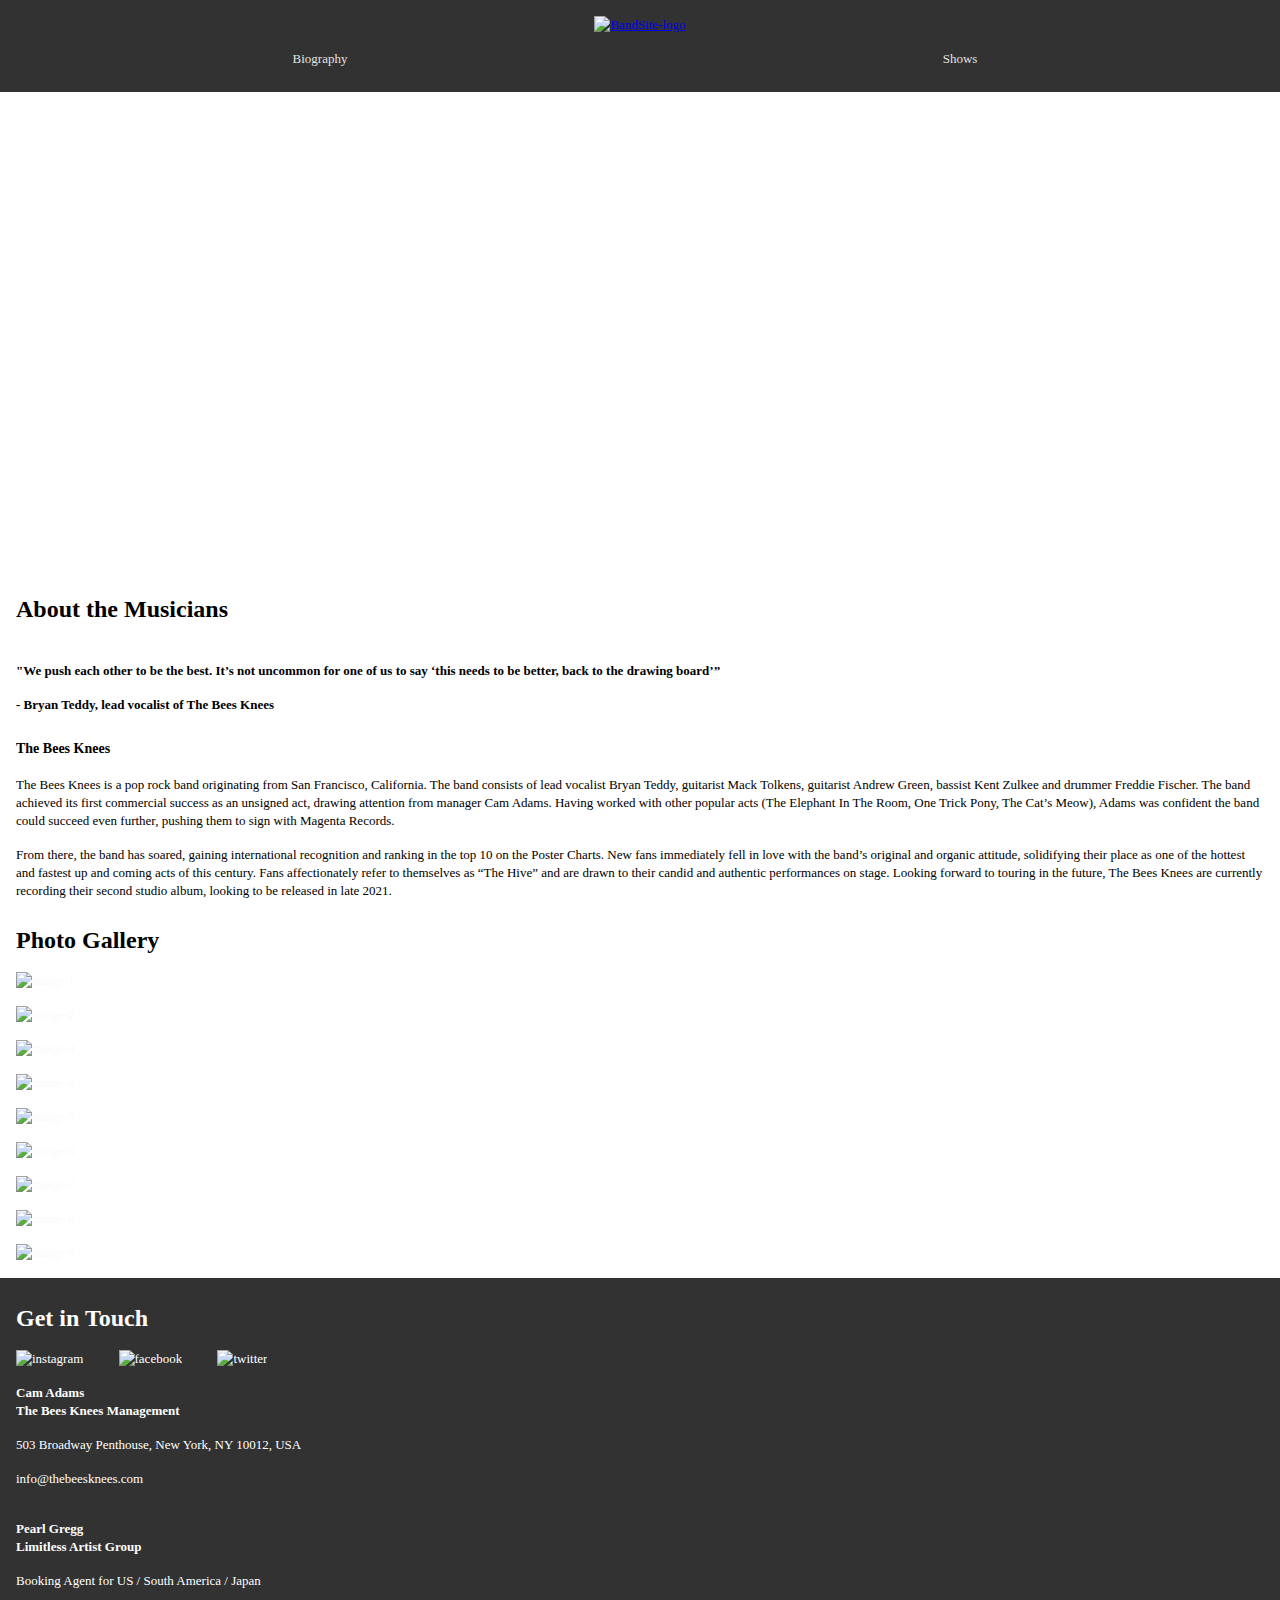
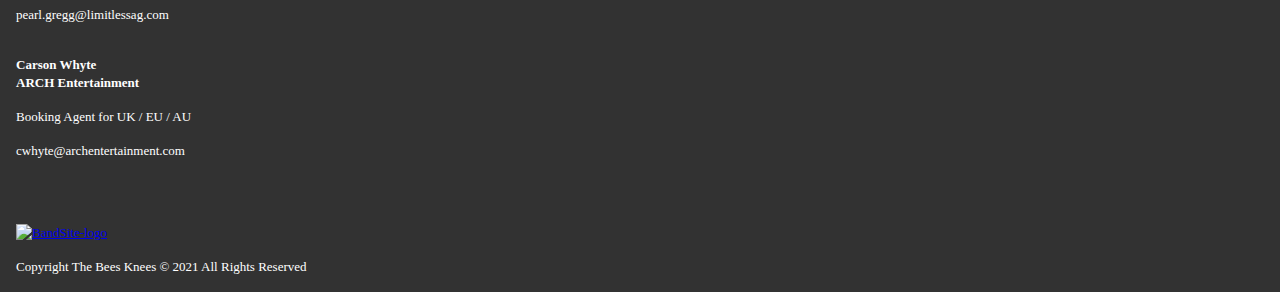
==== index.html @ dd228a22 "complete code lines for mobile breakpoint" ====
<!DOCTYPE html>
<html lang="en">
  <head>
    <meta charset="UTF-8" />
    <meta name="viewport" content="width=device-width, initial-scale=1.0" />
    <link rel="stylesheet" href="./styles/bio.css" />
    <title>BandSite</title>
  </head>
  <body>
    <nav class="site-header">
      <a href="./index.html"
        ><img
          class="site-header__img"
          src="./assets/Logo/Logo-bandsite.svg"
          alt="BandSite-logo"
      /></a>
      <ul class="site-header__list">
        <li class="site-header__item">
          <a class="site-header__link" href="./index.html">Biography</a>
        </li>
        <li class="site-header__item">
          <a class="site-header__link" href="#">Shows</a>
        </li>
      </ul>
    </nav>

    <section class="hero-banner">
      <h1 class="hero-banner__heading">The Bee Knees</h1>
    </section>

    <main class="main-container">
      <h2 class="main-container__heading">About the Musicians</h2>
      <img class="main-container__img" src="./assets/Images/band.jpg" alt="" />
      <p class="main-container__text--bold">
        "We push each other to be the best. It’s not uncommon for one of us to
        say ‘this needs to be better, back to the drawing board’”
      </p>
      <p class="main-container__text--bold">
        - Bryan Teddy, lead vocalist of The Bees Knees
      </p>
      <h3>The Bees Knees</h3>
      <p>
        The Bees Knees is a pop rock band originating from San Francisco,
        California. The band consists of lead vocalist Bryan Teddy, guitarist
        Mack Tolkens, guitarist Andrew Green, bassist Kent Zulkee and drummer
        Freddie Fischer. The band achieved its first commercial success as an
        unsigned act, drawing attention from manager Cam Adams. Having worked
        with other popular acts (The Elephant In The Room, One Trick Pony, The
        Cat’s Meow), Adams was confident the band could succeed even further,
        pushing them to sign with Magenta Records.
      </p>

      <p>
        From there, the band has soared, gaining international recognition and
        ranking in the top 10 on the Poster Charts. New fans immediately fell in
        love with the band’s original and organic attitude, solidifying their
        place as one of the hottest and fastest up and coming acts of this
        century. Fans affectionately refer to themselves as “The Hive” and are
        drawn to their candid and authentic performances on stage. Looking
        forward to touring in the future, The Bees Knees are currently recording
        their second studio album, looking to be released in late 2021.
      </p>
    </main>

    <section class="photo-gallery">
      <h2 class="photo-gallery__heading">Photo Gallery</h2>
      <div class="photo-gallery__img-wrap">
        <img
          class="photo-gallery__img"
          src="./assets/Images/Photo-gallery-1.jpg"
          alt="image-1"
        />
        <img
          class="photo-gallery__img"
          src="./assets/Images/Photo-gallery-2.jpg"
          alt="image-2"
        />
        <img
          class="photo-gallery__img"
          src="./assets/Images/Photo-gallery-3.jpg"
          alt="image-3"
        />
        <img
          class="photo-gallery__img"
          src="./assets/Images/Photo-gallery-4.jpg"
          alt="image-4"
        />
        <img
          class="photo-gallery__img"
          src="./assets/Images/Photo-gallery-5.jpg"
          alt="image-5"
        />
        <img
          class="photo-gallery__img"
          src="./assets/Images/Photo-gallery-6.jpg"
          alt="image-6"
        />
        <img
          class="photo-gallery__img"
          src="./assets/Images/Photo-gallery-7.jpg"
          alt="image-7"
        />
        <img
          class="photo-gallery__img"
          src="./assets/Images/Photo-gallery-8.jpg"
          alt="image-8"
        />
        <img
          class="photo-gallery__img"
          src="./assets/Images/Photo-gallery-9.jpg"
          alt="image-9"
        />
      </div>
    </section>

    <footer class="site-footer">
      <h2 class="site-footer__heading">Get in Touch</h2>
      <div class="site-footer__social-icon">
        <img src="./assets/Icons/SVG/Icon-instagram.svg" alt="instagram" />
        <img src="./assets/Icons/SVG/Icon-facebook.svg" alt="facebook" />
        <img src="./assets/Icons/SVG/Icon-twitter.svg" alt="twitter" />
      </div>

      <div class="site-footer__contact">
        <div>
          <p class="site-footer__name">Cam Adams</p>
          <p class="site-footer__department">The Bees Knees Management</p>

          <p class="site-footer__address">
            503 Broadway Penthouse, New York, NY 10012, USA
          </p>
          <p>info@thebeesknees.com</p>
        </div>

        <div>
          <p class="site-footer__name">Pearl Gregg</p>
          <p class="site-footer__department">Limitless Artist Group</p>

          <p class="site-footer__address">
            Booking Agent for US / South America / Japan
          </p>
          <p>pearl.gregg@limitlessag.com</p>
        </div>

        <div>
          <p class="site-footer__name">Carson Whyte</p>
          <p class="site-footer__department">ARCH Entertainment</p>

          <p class="site-footer__address">Booking Agent for UK / EU / AU</p>
          <p>cwhyte@archentertainment.com</p>
        </div>
      </div>
      <a href="./index.html"
        ><img
          class="site-header__img"
          src="./assets/Logo/Logo-bandsite.svg"
          alt="BandSite-logo"
      /></a>
      <p class="site-footer__copy-right">
        Copyright The Bees Knees © 2021 All Rights Reserved
      </p>
    </footer>
  </body>
</html>
---- styles/bio.css ----
@font-face {
  font-family: "Avenir Next";
  src: url(../../assets/Font/AvenirNextLTPro-Regular.otf);
  font-weight: 400;
}
@font-face {
  font-family: "Avenir Next";
  src: url(../../assets/Font/AvenirNextLTPro-Demi.otf);
  font-weight: 600;
}
@font-face {
  font-family: "Avenir Next";
  src: url(../../assets/Font/AvenirNextLTPro-Bold.otf);
  font-weight: 700;
}
* {
  box-sizing: border-box;
}

body {
  margin: 0;
  font-family: "Avenir Next";
}

body,
footer {
  font-size: 0.8125rem;
  line-height: 1.125rem;
  font-weight: 400;
}

h1,
h2 {
  font-size: 1.5rem;
  line-height: 2rem;
  font-weight: 700;
}

h3 {
  font-size: 0.875rem;
  line-height: 1.375rem;
  font-weight: 600;
}

h2,
h3 {
  margin-top: 1.5rem;
  margin-bottom: 1rem;
}

p {
  margin-bottom: 1rem;
}

.site-header {
  background-color: #323232;
  padding: 1rem;
  display: flex;
  flex-direction: column;
  align-items: center;
  overflow: hidden;
}
.site-header__list {
  list-style: none;
  padding: 0;
  margin: 0;
  display: flex;
}
.site-header__item {
  width: 50vw;
  text-align: center;
}
.site-header__link:link, .site-header__link:visited {
  text-decoration: none;
  color: #ffffff;
  display: inline-block;
  width: 50vw;
  padding-bottom: 0.5rem;
  color: #e1e1e1;
}
.site-header__link:hover {
  border-bottom: 3px solid #ffffff;
  color: #ffffff;
}
.site-header__link:active {
  font-weight: bold;
}
.site-header__img {
  margin-bottom: 1rem;
}

.hero-banner {
  background-image: url("../assets/Images/hero-bio.jpg");
  height: 53vh;
  background-size: cover;
  align-items: center;
  display: flex;
  overflow: hidden;
}

.hero-banner__heading {
  color: #ffffff;
  margin-left: 1rem;
}

.main-container {
  margin: 0 1rem;
}

.main-container__img {
  max-width: 100%;
  height: auto;
  margin-bottom: 1rem;
}

.main-container__text--bold {
  font-weight: bold;
  margin-top: 0;
}

.photo-gallery {
  margin: 0 1rem;
  color: #fafafa;
  padding-bottom: 1rem;
}

.photo-gallery__img-wrap {
  display: flex;
  flex-direction: column;
  gap: 1rem;
}

.photo-gallery__img {
  width: 100%;
  height: auto;
}

.photo-gallery__heading {
  color: #000000;
}

.site-footer {
  background-color: #323232;
  padding: 1.5rem 1rem 0 1rem;
  color: #ffffff;
  overflow: hidden;
}

.site-footer__heading {
  margin-top: 0;
}

.site-footer__social-icon {
  margin-bottom: 1rem;
}

.site-footer__social-icon img {
  margin-right: 2rem;
}

.site-footer__contact {
  display: flex;
  flex-direction: column;
  gap: 1rem;
  margin-bottom: 3rem;
}

.site-footer__name {
  margin-bottom: 0;
  font-weight: 600;
  margin-top: 0;
}

.site-footer__department {
  font-weight: 600;
  margin-top: 0;
}

.site-footer__address {
  width: 55%;
}

.site-footer__copy-right {
  margin-top: 0;
}/*# sourceMappingURL=bio.css.map */
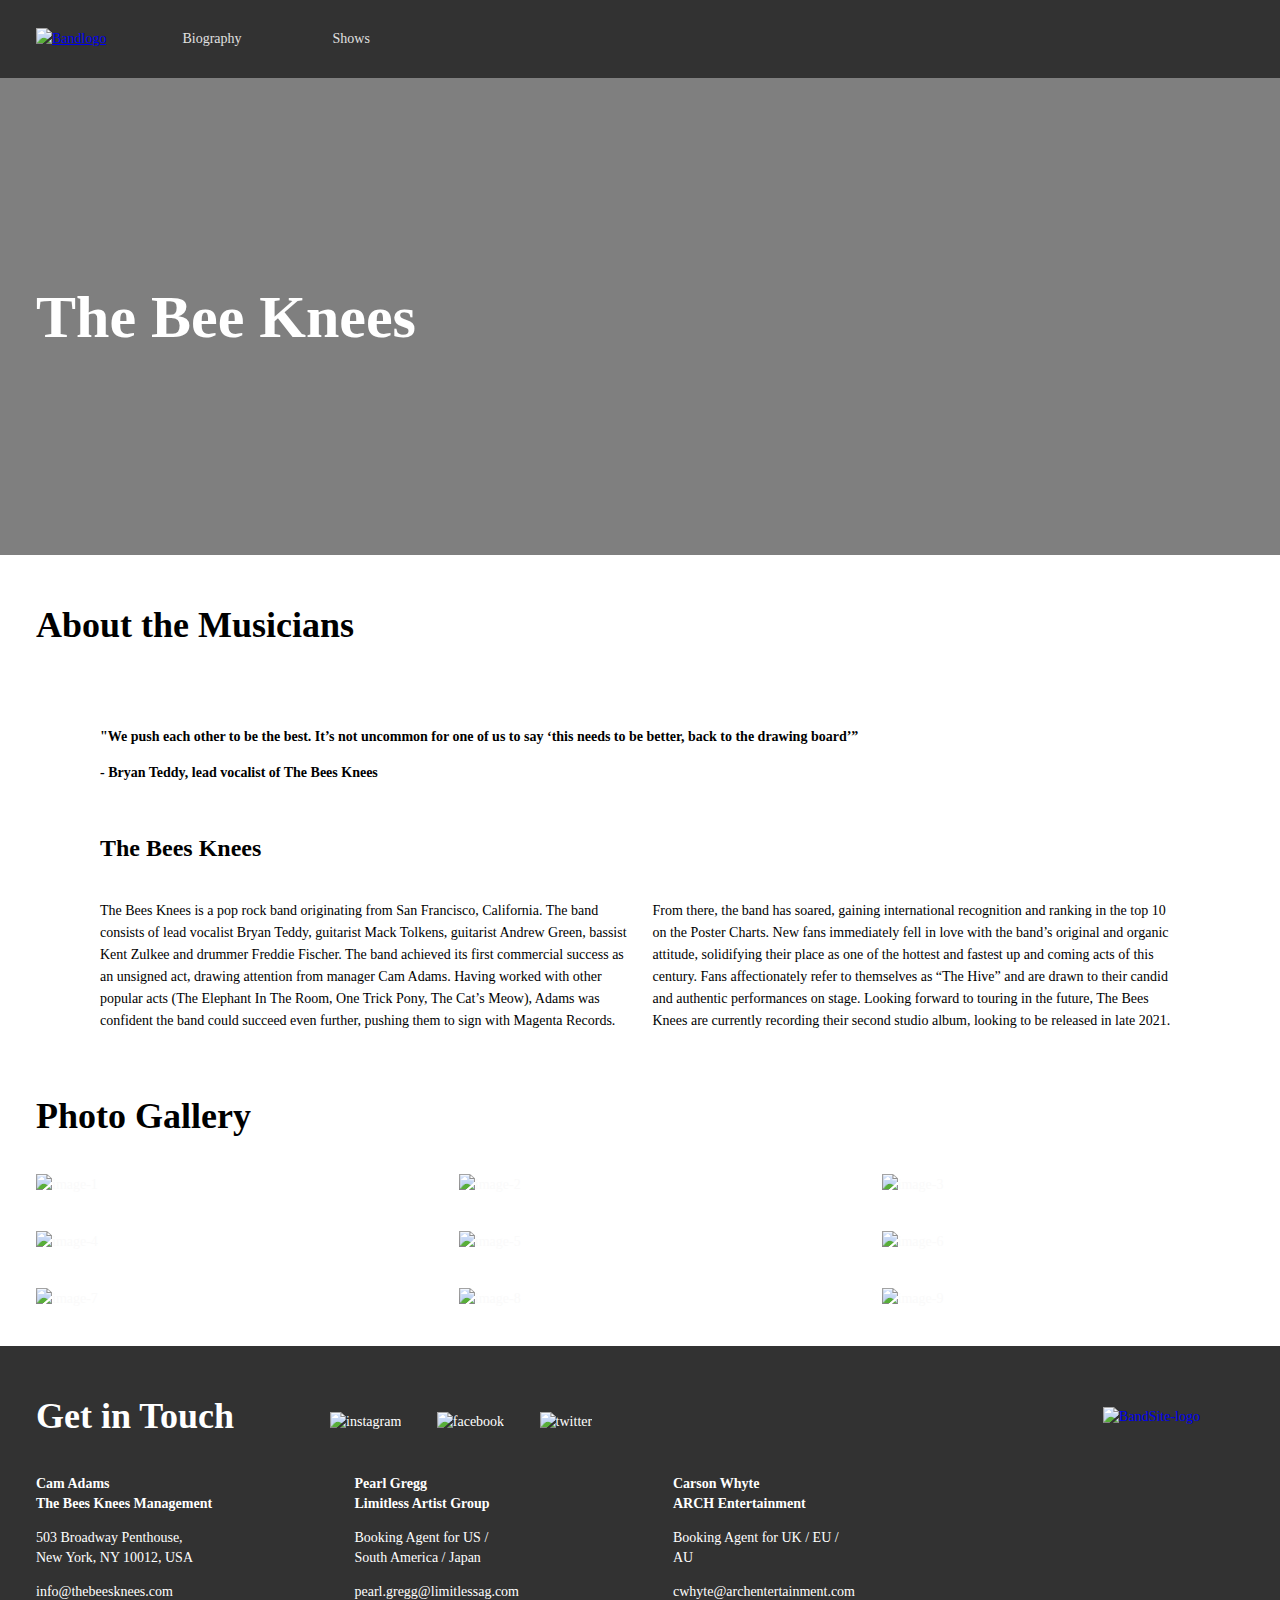
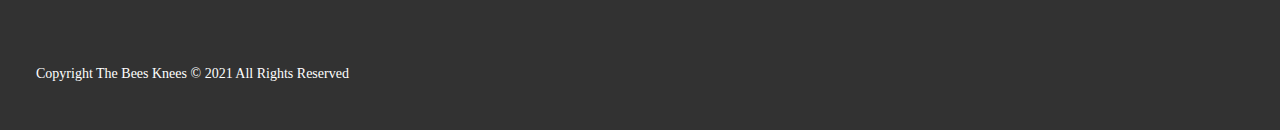
==== commit 5bb3d1a7: "site for tablet breakpoint done" ====
--- a/index.html
+++ b/index.html
@@ -7,61 +7,71 @@
     <title>BandSite</title>
   </head>
   <body>
-    <nav class="site-header">
+    <!-- NAVIGATION BAR -->
+    <header class="header">
       <a href="./index.html"
-        ><img
-          class="site-header__img"
-          src="./assets/Logo/Logo-bandsite.svg"
-          alt="BandSite-logo"
+        ><img class="logo" src="./assets/Logo/Logo-bandsite.svg" alt="Bandlogo"
       /></a>
-      <ul class="site-header__list">
-        <li class="site-header__item">
-          <a class="site-header__link" href="./index.html">Biography</a>
-        </li>
-        <li class="site-header__item">
-          <a class="site-header__link" href="#">Shows</a>
-        </li>
-      </ul>
-    </nav>
+      <nav>
+        <ul class="header__list">
+          <li class="header__item">
+            <a class="header__link" href="./index.html">Biography</a>
+          </li>
+          <li class="header__item">
+            <a class="header__link header__link--underline" href="#">Shows</a>
+          </li>
+        </ul>
+      </nav>
+    </header>
 
+    <!-- HERO BANNER -->
     <section class="hero-banner">
       <h1 class="hero-banner__heading">The Bee Knees</h1>
     </section>
 
-    <main class="main-container">
-      <h2 class="main-container__heading">About the Musicians</h2>
-      <img class="main-container__img" src="./assets/Images/band.jpg" alt="" />
-      <p class="main-container__text--bold">
-        "We push each other to be the best. It’s not uncommon for one of us to
-        say ‘this needs to be better, back to the drawing board’”
-      </p>
-      <p class="main-container__text--bold">
-        - Bryan Teddy, lead vocalist of The Bees Knees
-      </p>
-      <h3>The Bees Knees</h3>
-      <p>
-        The Bees Knees is a pop rock band originating from San Francisco,
-        California. The band consists of lead vocalist Bryan Teddy, guitarist
-        Mack Tolkens, guitarist Andrew Green, bassist Kent Zulkee and drummer
-        Freddie Fischer. The band achieved its first commercial success as an
-        unsigned act, drawing attention from manager Cam Adams. Having worked
-        with other popular acts (The Elephant In The Room, One Trick Pony, The
-        Cat’s Meow), Adams was confident the band could succeed even further,
-        pushing them to sign with Magenta Records.
-      </p>
+    <!-- MAIN CONTAINER-->
+    <main class="main">
+      <h2 class="main__heading">About the Musicians</h2>
 
-      <p>
-        From there, the band has soared, gaining international recognition and
-        ranking in the top 10 on the Poster Charts. New fans immediately fell in
-        love with the band’s original and organic attitude, solidifying their
-        place as one of the hottest and fastest up and coming acts of this
-        century. Fans affectionately refer to themselves as “The Hive” and are
-        drawn to their candid and authentic performances on stage. Looking
-        forward to touring in the future, The Bees Knees are currently recording
-        their second studio album, looking to be released in late 2021.
-      </p>
+      <div class="main__detail">
+        <img class="main__img" src="./assets/Images/band.jpg" alt="" />
+        <p class="main__vocalist">
+          "We push each other to be the best. It’s not uncommon for one of us to
+          say ‘this needs to be better, back to the drawing board’”
+        </p>
+        <p class="main__vocalist">
+          - Bryan Teddy, lead vocalist of The Bees Knees
+        </p>
+        <h3>The Bees Knees</h3>
+        <div class="main__texts">
+          <p class="main__text">
+            The Bees Knees is a pop rock band originating from San Francisco,
+            California. The band consists of lead vocalist Bryan Teddy,
+            guitarist Mack Tolkens, guitarist Andrew Green, bassist Kent Zulkee
+            and drummer Freddie Fischer. The band achieved its first commercial
+            success as an unsigned act, drawing attention from manager Cam
+            Adams. Having worked with other popular acts (The Elephant In The
+            Room, One Trick Pony, The Cat’s Meow), Adams was confident the band
+            could succeed even further, pushing them to sign with Magenta
+            Records.
+          </p>
+
+          <p class="main__text">
+            From there, the band has soared, gaining international recognition
+            and ranking in the top 10 on the Poster Charts. New fans immediately
+            fell in love with the band’s original and organic attitude,
+            solidifying their place as one of the hottest and fastest up and
+            coming acts of this century. Fans affectionately refer to themselves
+            as “The Hive” and are drawn to their candid and authentic
+            performances on stage. Looking forward to touring in the future, The
+            Bees Knees are currently recording their second studio album,
+            looking to be released in late 2021.
+          </p>
+        </div>
+      </div>
     </main>
 
+    <!-- PHOTO GALLERY -->
     <section class="photo-gallery">
       <h2 class="photo-gallery__heading">Photo Gallery</h2>
       <div class="photo-gallery__img-wrap">
@@ -113,50 +123,66 @@
       </div>
     </section>
 
-    <footer class="site-footer">
-      <h2 class="site-footer__heading">Get in Touch</h2>
-      <div class="site-footer__social-icon">
-        <img src="./assets/Icons/SVG/Icon-instagram.svg" alt="instagram" />
-        <img src="./assets/Icons/SVG/Icon-facebook.svg" alt="facebook" />
-        <img src="./assets/Icons/SVG/Icon-twitter.svg" alt="twitter" />
+    <!-- SITE FOOTER -->
+    <footer class="footer">
+      <div class="footer__wrap">
+        <h2 class="footer__heading">Get in Touch</h2>
+        <div class="icons">
+          <img
+            class="icon"
+            src="./assets/Icons/SVG/Icon-instagram.svg"
+            alt="instagram"
+          />
+          <img
+            class="icon"
+            src="./assets/Icons/SVG/Icon-facebook.svg"
+            alt="facebook"
+          />
+          <img
+            class="icon"
+            src="./assets/Icons/SVG/Icon-twitter.svg"
+            alt="twitter"
+          />
+        </div>
       </div>
 
-      <div class="site-footer__contact">
-        <div>
-          <p class="site-footer__name">Cam Adams</p>
-          <p class="site-footer__department">The Bees Knees Management</p>
+      <div class="footer__contacts">
+        <div class="footer__contact">
+          <p class="footer__name">Cam Adams</p>
+          <p class="footer__department">The Bees Knees Management</p>
 
-          <p class="site-footer__address">
+          <p class="footer__address">
             503 Broadway Penthouse, New York, NY 10012, USA
           </p>
           <p>info@thebeesknees.com</p>
         </div>
 
-        <div>
-          <p class="site-footer__name">Pearl Gregg</p>
-          <p class="site-footer__department">Limitless Artist Group</p>
+        <div class="footer__contact">
+          <p class="footer__name">Pearl Gregg</p>
+          <p class="footer__department">Limitless Artist Group</p>
 
-          <p class="site-footer__address">
+          <p class="footer__address">
             Booking Agent for US / South America / Japan
           </p>
           <p>pearl.gregg@limitlessag.com</p>
         </div>
 
-        <div>
-          <p class="site-footer__name">Carson Whyte</p>
-          <p class="site-footer__department">ARCH Entertainment</p>
+        <div class="footer__contact">
+          <p class="footer__name">Carson Whyte</p>
+          <p class="footer__department">ARCH Entertainment</p>
 
-          <p class="site-footer__address">Booking Agent for UK / EU / AU</p>
+          <p class="footer__address">Booking Agent for UK / EU / AU</p>
           <p>cwhyte@archentertainment.com</p>
         </div>
       </div>
+
       <a href="./index.html"
         ><img
-          class="site-header__img"
+          class="logo footer__logo"
           src="./assets/Logo/Logo-bandsite.svg"
           alt="BandSite-logo"
       /></a>
-      <p class="site-footer__copy-right">
+      <p class="footer__copy-right">
         Copyright The Bees Knees © 2021 All Rights Reserved
       </p>
     </footer>
--- a/styles/bio.css
+++ b/styles/bio.css
@@ -20,166 +20,328 @@
 body {
   margin: 0;
   font-family: "Avenir Next";
-}
-
-body,
+  font-size: 0.8125rem;
+  line-height: 1.125rem;
+  font-weight: 400;
+}
+@media (min-width: 768px) {
+  body {
+    font-size: 0.875rem;
+    line-height: 1.375rem;
+    font-weight: 400;
+  }
+}
+
+h1 {
+  font-size: 1.5rem;
+  line-height: 2rem;
+  font-weight: 700;
+}
+@media (min-width: 768px) {
+  h1 {
+    font-size: 3.75rem;
+    line-height: 4.25rem;
+    font-weight: 700;
+  }
+}
+
+h2 {
+  font-size: 1.5rem;
+  line-height: 2rem;
+  font-weight: 700;
+  margin-top: 1.5rem;
+  margin-bottom: 1rem;
+}
+@media (min-width: 768px) {
+  h2 {
+    font-size: 2.25rem;
+    line-height: 2.75rem;
+    font-weight: 700;
+    margin-top: 3rem;
+    margin-bottom: 2.25rem;
+  }
+}
+
+h3 {
+  font-size: 0.875rem;
+  line-height: 1.375rem;
+  font-weight: 600;
+  margin-top: 1.5rem;
+  margin-bottom: 1rem;
+}
+@media (min-width: 768px) {
+  h3 {
+    font-size: 1.5rem;
+    line-height: 2rem;
+    font-weight: 600;
+    margin-top: 3rem;
+    margin-bottom: 2.25rem;
+  }
+}
+
+p {
+  margin-top: 0;
+}
+
 footer {
   font-size: 0.8125rem;
   line-height: 1.125rem;
   font-weight: 400;
 }
-
-h1,
-h2 {
-  font-size: 1.5rem;
-  line-height: 2rem;
-  font-weight: 700;
-}
-
-h3 {
-  font-size: 0.875rem;
-  line-height: 1.375rem;
-  font-weight: 600;
-}
-
-h2,
-h3 {
-  margin-top: 1.5rem;
-  margin-bottom: 1rem;
-}
-
-p {
-  margin-bottom: 1rem;
-}
-
-.site-header {
+@media (min-width: 768px) {
+  footer {
+    font-size: 0.875rem;
+    line-height: 1.25rem;
+    font-weight: 400;
+  }
+}
+
+.header {
+  display: flex;
+  flex-direction: column;
   background-color: #323232;
-  padding: 1rem;
-  display: flex;
-  flex-direction: column;
-  align-items: center;
+  padding: 1rem 1rem 0 1rem;
   overflow: hidden;
-}
-.site-header__list {
+  text-align: center;
+}
+.header__list {
   list-style: none;
   padding: 0;
   margin: 0;
   display: flex;
-}
-.site-header__item {
+  text-align: start;
+  justify-content: center;
+  gap: 1rem;
+}
+@media (min-width: 768px) {
+  .header__list {
+    gap: 1.5rem;
+  }
+}
+.header__item {
   width: 50vw;
   text-align: center;
 }
-.site-header__link:link, .site-header__link:visited {
+@media (min-width: 768px) {
+  .header__item {
+    width: 9vw;
+  }
+}
+.header__link:link, .header__link:visited {
   text-decoration: none;
   color: #ffffff;
   display: inline-block;
   width: 50vw;
-  padding-bottom: 0.5rem;
+  padding-bottom: 16px;
   color: #e1e1e1;
 }
-.site-header__link:hover {
+@media (min-width: 768px) {
+  .header__link:link, .header__link:visited {
+    width: 9vw;
+    padding-bottom: 28px;
+  }
+}
+.header__link:hover {
   border-bottom: 3px solid #ffffff;
   color: #ffffff;
-}
-.site-header__link:active {
+  padding-bottom: 13px;
+}
+@media (min-width: 768px) {
+  .header__link:hover {
+    padding-bottom: 25px;
+  }
+}
+.header__link:active {
   font-weight: bold;
-}
-.site-header__img {
-  margin-bottom: 1rem;
+  padding-bottom: 5px;
+}
+@media (min-width: 768px) {
+  .header {
+    flex-direction: row;
+    align-items: flex-start;
+    gap: 3rem;
+    padding: 1.75rem 2.25rem 0rem 2.25rem;
+  }
+}
+
+.logo {
+  margin-bottom: 1rem;
+}
+@media (min-width: 768px) {
+  .logo {
+    margin-bottom: 0;
+  }
 }
 
 .hero-banner {
-  background-image: url("../assets/Images/hero-bio.jpg");
+  background-image: linear-gradient(rgba(0, 0, 0, 0.5), rgba(0, 0, 0, 0.5)), url("../assets/Images/hero-bio.jpg");
   height: 53vh;
   background-size: cover;
   align-items: center;
   display: flex;
   overflow: hidden;
 }
-
 .hero-banner__heading {
   color: #ffffff;
   margin-left: 1rem;
 }
-
-.main-container {
+@media (min-width: 768px) {
+  .hero-banner__heading {
+    margin-left: 2.25rem;
+  }
+}
+
+.main {
   margin: 0 1rem;
 }
-
-.main-container__img {
+.main__img {
   max-width: 100%;
   height: auto;
   margin-bottom: 1rem;
 }
-
-.main-container__text--bold {
+@media (min-width: 768px) {
+  .main__img {
+    margin-bottom: 2.25rem;
+  }
+}
+.main__vocalist {
   font-weight: bold;
-  margin-top: 0;
+}
+@media (min-width: 768px) {
+  .main__detail {
+    margin: 0 4rem;
+  }
+}
+@media (min-width: 768px) {
+  .main__texts {
+    display: flex;
+    gap: 1.5rem;
+  }
+}
+@media (min-width: 768px) {
+  .main {
+    margin: 0 2.25rem;
+  }
 }
 
 .photo-gallery {
   margin: 0 1rem;
   color: #fafafa;
-  padding-bottom: 1rem;
-}
-
+  margin-bottom: 1rem;
+}
 .photo-gallery__img-wrap {
   display: flex;
   flex-direction: column;
   gap: 1rem;
 }
-
+@media (min-width: 768px) {
+  .photo-gallery__img-wrap {
+    flex-direction: row;
+    flex-wrap: wrap;
+    justify-content: space-between;
+    margin-bottom: 1.05rem;
+  }
+}
 .photo-gallery__img {
   width: 100%;
   height: auto;
 }
-
+@media (min-width: 768px) {
+  .photo-gallery__img {
+    width: 30%;
+    margin-bottom: 1.2rem;
+  }
+}
 .photo-gallery__heading {
   color: #000000;
 }
-
-.site-footer {
+@media (min-width: 768px) {
+  .photo-gallery {
+    margin: 0 2.25rem;
+  }
+}
+
+.footer {
   background-color: #323232;
   padding: 1.5rem 1rem 0 1rem;
   color: #ffffff;
   overflow: hidden;
 }
-
-.site-footer__heading {
+.footer__heading, .footer__copy-right {
   margin-top: 0;
 }
-
-.site-footer__social-icon {
-  margin-bottom: 1rem;
-}
-
-.site-footer__social-icon img {
-  margin-right: 2rem;
-}
-
-.site-footer__contact {
+@media (min-width: 768px) {
+  .footer__heading {
+    margin-bottom: 0;
+  }
+}
+.footer__contacts {
   display: flex;
   flex-direction: column;
   gap: 1rem;
   margin-bottom: 3rem;
 }
-
-.site-footer__name {
+@media (min-width: 768px) {
+  .footer__contacts {
+    flex-direction: row;
+    gap: 1rem;
+  }
+}
+@media (min-width: 768px) {
+  .footer__contact {
+    width: 25%;
+  }
+}
+.footer__name {
   margin-bottom: 0;
+}
+.footer__department, .footer__name {
   font-weight: 600;
   margin-top: 0;
 }
-
-.site-footer__department {
-  font-weight: 600;
-  margin-top: 0;
-}
-
-.site-footer__address {
+.footer__address {
   width: 55%;
 }
-
-.site-footer__copy-right {
-  margin-top: 0;
+@media (min-width: 768px) {
+  .footer__wrap {
+    display: flex;
+    gap: 3rem;
+    margin-bottom: 2.25rem;
+    align-items: center;
+  }
+}
+@media (min-width: 1280px) {
+  .footer__wrap {
+    display: flex;
+    gap: 6rem;
+    margin-bottom: 2.25rem;
+    align-items: center;
+  }
+}
+@media (min-width: 768px) {
+  .footer__logo {
+    position: absolute;
+    top: 3.8rem;
+    right: 5rem;
+  }
+}
+@media (min-width: 768px) {
+  .footer {
+    padding: 3rem 2.125rem 2rem 2.25rem;
+    position: relative;
+  }
+}
+
+.icons {
+  margin-bottom: 1.5rem;
+}
+@media (min-width: 768px) {
+  .icons {
+    margin-bottom: 0;
+    margin-top: 0.7rem;
+  }
+}
+
+.icon {
+  margin-right: 2rem;
 }/*# sourceMappingURL=bio.css.map */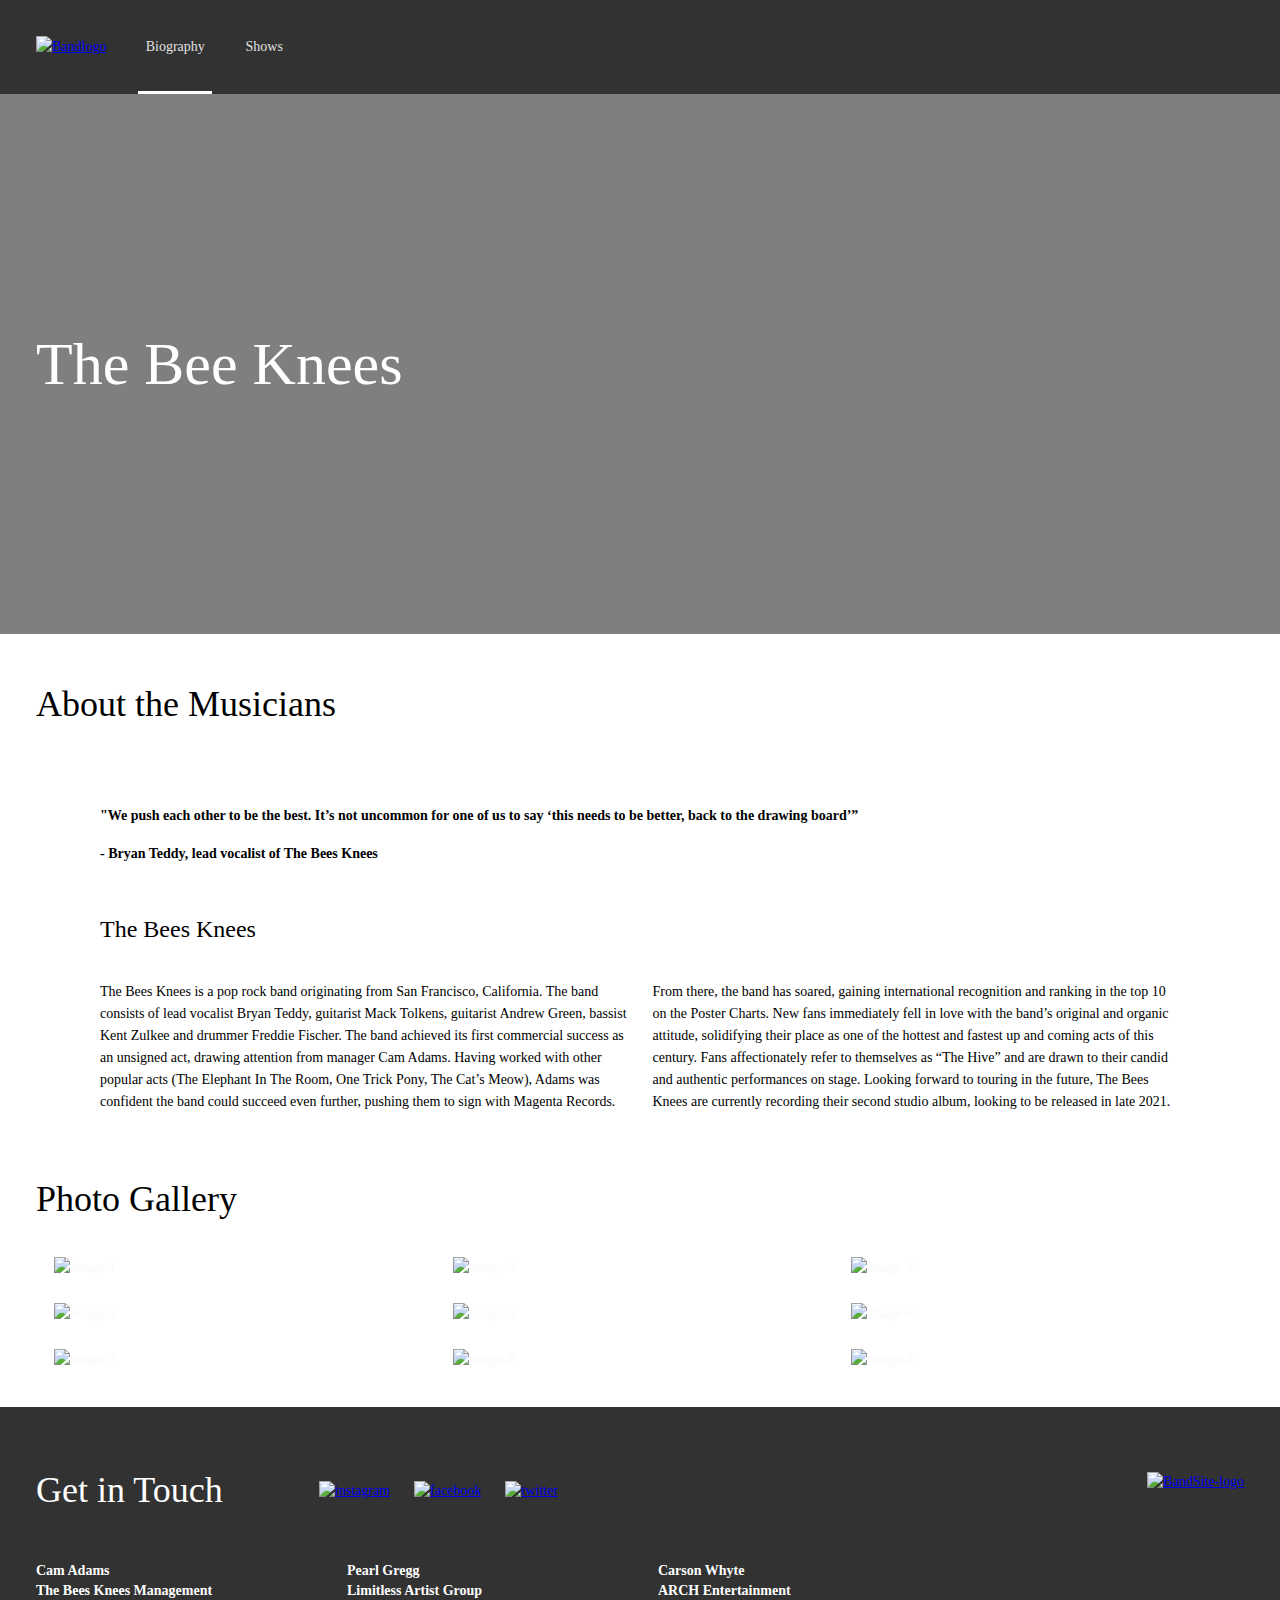
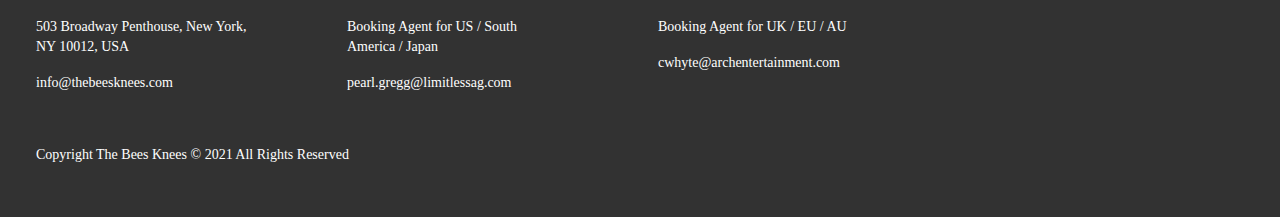
==== commit fbda7834: "fix bugs" ====
--- a/index.html
+++ b/index.html
@@ -9,19 +9,26 @@
   <body>
     <!-- NAVIGATION BAR -->
     <header class="header">
-      <a href="./index.html"
-        ><img class="logo" src="./assets/Logo/Logo-bandsite.svg" alt="Bandlogo"
-      /></a>
-      <nav>
-        <ul class="header__list">
-          <li class="header__item">
-            <a class="header__link" href="./index.html">Biography</a>
-          </li>
-          <li class="header__item">
-            <a class="header__link header__link--underline" href="#">Shows</a>
-          </li>
-        </ul>
-      </nav>
+      <div class="header__container">
+        <a href="./index.html"
+          ><img
+            class="logo"
+            src="./assets/Logo/Logo-bandsite.svg"
+            alt="Bandlogo"
+        /></a>
+        <nav>
+          <ul class="header__list">
+            <li class="header__item">
+              <a class="header__link header__link--active" href="./index.html"
+                >Biography</a
+              >
+            </li>
+            <li class="header__item">
+              <a class="header__link" href="#">Shows</a>
+            </li>
+          </ul>
+        </nav>
+      </div>
     </header>
 
     <!-- HERO BANNER -->
@@ -31,160 +38,175 @@
 
     <!-- MAIN CONTAINER-->
     <main class="main">
-      <h2 class="main__heading">About the Musicians</h2>
-
-      <div class="main__detail">
-        <img class="main__img" src="./assets/Images/band.jpg" alt="" />
-        <p class="main__vocalist">
-          "We push each other to be the best. It’s not uncommon for one of us to
-          say ‘this needs to be better, back to the drawing board’”
-        </p>
-        <p class="main__vocalist">
-          - Bryan Teddy, lead vocalist of The Bees Knees
-        </p>
-        <h3>The Bees Knees</h3>
-        <div class="main__texts">
-          <p class="main__text">
-            The Bees Knees is a pop rock band originating from San Francisco,
-            California. The band consists of lead vocalist Bryan Teddy,
-            guitarist Mack Tolkens, guitarist Andrew Green, bassist Kent Zulkee
-            and drummer Freddie Fischer. The band achieved its first commercial
-            success as an unsigned act, drawing attention from manager Cam
-            Adams. Having worked with other popular acts (The Elephant In The
-            Room, One Trick Pony, The Cat’s Meow), Adams was confident the band
-            could succeed even further, pushing them to sign with Magenta
-            Records.
+      <div class="main__container">
+        <h2 class="main__heading">About the Musicians</h2>
+
+        <div class="main__detail">
+          <img class="main__img" src="./assets/Images/band.jpg" alt="" />
+          <p class="main__vocalist">
+            "We push each other to be the best. It’s not uncommon for one of us
+            to say ‘this needs to be better, back to the drawing board’”
           </p>
-
-          <p class="main__text">
-            From there, the band has soared, gaining international recognition
-            and ranking in the top 10 on the Poster Charts. New fans immediately
-            fell in love with the band’s original and organic attitude,
-            solidifying their place as one of the hottest and fastest up and
-            coming acts of this century. Fans affectionately refer to themselves
-            as “The Hive” and are drawn to their candid and authentic
-            performances on stage. Looking forward to touring in the future, The
-            Bees Knees are currently recording their second studio album,
-            looking to be released in late 2021.
+          <p class="main__vocalist">
+            - Bryan Teddy, lead vocalist of The Bees Knees
           </p>
+          <h3>The Bees Knees</h3>
+          <div class="main__texts">
+            <p class="main__text">
+              The Bees Knees is a pop rock band originating from San Francisco,
+              California. The band consists of lead vocalist Bryan Teddy,
+              guitarist Mack Tolkens, guitarist Andrew Green, bassist Kent
+              Zulkee and drummer Freddie Fischer. The band achieved its first
+              commercial success as an unsigned act, drawing attention from
+              manager Cam Adams. Having worked with other popular acts (The
+              Elephant In The Room, One Trick Pony, The Cat’s Meow), Adams was
+              confident the band could succeed even further, pushing them to
+              sign with Magenta Records.
+            </p>
+
+            <p class="main__text">
+              From there, the band has soared, gaining international recognition
+              and ranking in the top 10 on the Poster Charts. New fans
+              immediately fell in love with the band’s original and organic
+              attitude, solidifying their place as one of the hottest and
+              fastest up and coming acts of this century. Fans affectionately
+              refer to themselves as “The Hive” and are drawn to their candid
+              and authentic performances on stage. Looking forward to touring in
+              the future, The Bees Knees are currently recording their second
+              studio album, looking to be released in late 2021.
+            </p>
+          </div>
         </div>
       </div>
     </main>
 
     <!-- PHOTO GALLERY -->
     <section class="photo-gallery">
-      <h2 class="photo-gallery__heading">Photo Gallery</h2>
-      <div class="photo-gallery__img-wrap">
-        <img
-          class="photo-gallery__img"
-          src="./assets/Images/Photo-gallery-1.jpg"
-          alt="image-1"
-        />
-        <img
-          class="photo-gallery__img"
-          src="./assets/Images/Photo-gallery-2.jpg"
-          alt="image-2"
-        />
-        <img
-          class="photo-gallery__img"
-          src="./assets/Images/Photo-gallery-3.jpg"
-          alt="image-3"
-        />
-        <img
-          class="photo-gallery__img"
-          src="./assets/Images/Photo-gallery-4.jpg"
-          alt="image-4"
-        />
-        <img
-          class="photo-gallery__img"
-          src="./assets/Images/Photo-gallery-5.jpg"
-          alt="image-5"
-        />
-        <img
-          class="photo-gallery__img"
-          src="./assets/Images/Photo-gallery-6.jpg"
-          alt="image-6"
-        />
-        <img
-          class="photo-gallery__img"
-          src="./assets/Images/Photo-gallery-7.jpg"
-          alt="image-7"
-        />
-        <img
-          class="photo-gallery__img"
-          src="./assets/Images/Photo-gallery-8.jpg"
-          alt="image-8"
-        />
-        <img
-          class="photo-gallery__img"
-          src="./assets/Images/Photo-gallery-9.jpg"
-          alt="image-9"
-        />
+      <div class="photo-gallery__container">
+        <h2 class="photo-gallery__heading">Photo Gallery</h2>
+        <div class="photo-gallery__img-wrap">
+          <img
+            class="photo-gallery__img"
+            src="./assets/Images/Photo-gallery-1.jpg"
+            alt="image-1"
+          />
+          <img
+            class="photo-gallery__img"
+            src="./assets/Images/Photo-gallery-2.jpg"
+            alt="image-2"
+          />
+          <img
+            class="photo-gallery__img"
+            src="./assets/Images/Photo-gallery-3.jpg"
+            alt="image-3"
+          />
+          <img
+            class="photo-gallery__img"
+            src="./assets/Images/Photo-gallery-4.jpg"
+            alt="image-4"
+          />
+          <img
+            class="photo-gallery__img"
+            src="./assets/Images/Photo-gallery-5.jpg"
+            alt="image-5"
+          />
+          <img
+            class="photo-gallery__img"
+            src="./assets/Images/Photo-gallery-6.jpg"
+            alt="image-6"
+          />
+          <img
+            class="photo-gallery__img"
+            src="./assets/Images/Photo-gallery-7.jpg"
+            alt="image-7"
+          />
+          <img
+            class="photo-gallery__img"
+            src="./assets/Images/Photo-gallery-8.jpg"
+            alt="image-8"
+          />
+          <img
+            class="photo-gallery__img"
+            src="./assets/Images/Photo-gallery-9.jpg"
+            alt="image-9"
+          />
+        </div>
       </div>
     </section>
 
     <!-- SITE FOOTER -->
     <footer class="footer">
-      <div class="footer__wrap">
-        <h2 class="footer__heading">Get in Touch</h2>
-        <div class="icons">
-          <img
-            class="icon"
-            src="./assets/Icons/SVG/Icon-instagram.svg"
-            alt="instagram"
-          />
-          <img
-            class="icon"
-            src="./assets/Icons/SVG/Icon-facebook.svg"
-            alt="facebook"
-          />
-          <img
-            class="icon"
-            src="./assets/Icons/SVG/Icon-twitter.svg"
-            alt="twitter"
-          />
-        </div>
-      </div>
-
-      <div class="footer__contacts">
-        <div class="footer__contact">
-          <p class="footer__name">Cam Adams</p>
-          <p class="footer__department">The Bees Knees Management</p>
-
-          <p class="footer__address">
-            503 Broadway Penthouse, New York, NY 10012, USA
-          </p>
-          <p>info@thebeesknees.com</p>
-        </div>
-
-        <div class="footer__contact">
-          <p class="footer__name">Pearl Gregg</p>
-          <p class="footer__department">Limitless Artist Group</p>
-
-          <p class="footer__address">
-            Booking Agent for US / South America / Japan
-          </p>
-          <p>pearl.gregg@limitlessag.com</p>
-        </div>
-
-        <div class="footer__contact">
-          <p class="footer__name">Carson Whyte</p>
-          <p class="footer__department">ARCH Entertainment</p>
-
-          <p class="footer__address">Booking Agent for UK / EU / AU</p>
-          <p>cwhyte@archentertainment.com</p>
-        </div>
-      </div>
-
-      <a href="./index.html"
-        ><img
-          class="logo footer__logo"
-          src="./assets/Logo/Logo-bandsite.svg"
-          alt="BandSite-logo"
-      /></a>
-      <p class="footer__copy-right">
-        Copyright The Bees Knees © 2021 All Rights Reserved
-      </p>
+      <div class="footer__container">
+        <div class="footer__wrap">
+          <h2 class="footer__heading">Get in Touch</h2>
+          <div class="icons">
+            <a href="#"
+              ><img
+                class="icon"
+                src="./assets/Icons/SVG/Icon-instagram.svg"
+                alt="instagram"
+            /></a>
+
+            <a href="#"
+              ><img
+                class="icon"
+                src="./assets/Icons/SVG/Icon-facebook.svg"
+                alt="facebook"
+            /></a>
+
+            <a href="#">
+              <img
+                class="icon"
+                src="./assets/Icons/SVG/Icon-twitter.svg"
+                alt="twitter"
+            /></a>
+          </div>
+
+          <a href="./index.html"
+            ><img
+              class="logo logo__tablet-footer"
+              src="./assets/Logo/Logo-bandsite.svg"
+              alt="BandSite-logo"
+          /></a>
+        </div>
+
+        <div class="footer__contacts">
+          <div class="footer__contact">
+            <p class="footer__name">Cam Adams</p>
+            <p class="footer__department">The Bees Knees Management</p>
+            <p class="footer__address">
+              503 Broadway Penthouse, New York, NY 10012, USA
+            </p>
+            <p>info@thebeesknees.com</p>
+          </div>
+
+          <div class="footer__contact">
+            <p class="footer__name">Pearl Gregg</p>
+            <p class="footer__department">Limitless Artist Group</p>
+            <p class="footer__address">
+              Booking Agent for US / South America / Japan
+            </p>
+            <p>pearl.gregg@limitlessag.com</p>
+          </div>
+
+          <div class="footer__contact">
+            <p class="footer__name">Carson Whyte</p>
+            <p class="footer__department">ARCH Entertainment</p>
+            <p class="footer__address">Booking Agent for UK / EU / AU</p>
+            <p>cwhyte@archentertainment.com</p>
+          </div>
+        </div>
+
+        <a href="./index.html"
+          ><img
+            class="logo logo__mobile-footer"
+            src="./assets/Logo/Logo-bandsite.svg"
+            alt="BandSite-logo"
+        /></a>
+        <p class="footer__copy-right">
+          Copyright The Bees Knees © 2021 All Rights Reserved
+        </p>
+      </div>
     </footer>
   </body>
 </html>
--- a/styles/bio.css
+++ b/styles/bio.css
@@ -1,16 +1,16 @@
 @font-face {
   font-family: "Avenir Next";
-  src: url(../../assets/Font/AvenirNextLTPro-Regular.otf);
+  src: url(../../assets/Font/AvenirNextLTPro-Regular.otf), url("../../assets/Font/Alternative-files/AvenirNextLTPro.ttf") format("truetype");
   font-weight: 400;
 }
 @font-face {
   font-family: "Avenir Next";
-  src: url(../../assets/Font/AvenirNextLTPro-Demi.otf);
-  font-weight: 600;
+  src: url(../../assets/Font/AvenirNextLTPro-Demi.otf), url("../../assets/Font/Alternative-files/AvenirNextLTProDemi.ttf") format("truetype");
+  font-weight: 500;
 }
 @font-face {
   font-family: "Avenir Next";
-  src: url(../../assets/Font/AvenirNextLTPro-Bold.otf);
+  src: url(../../assets/Font/AvenirNextLTPro-Bold.otf), url("../../assets/Font/Alternative-files/AvenirNextLTProBold.ttf") format("truetype");
   font-weight: 700;
 }
 * {
@@ -28,27 +28,25 @@
   body {
     font-size: 0.875rem;
     line-height: 1.375rem;
-    font-weight: 400;
   }
 }
 
 h1 {
   font-size: 1.5rem;
   line-height: 2rem;
-  font-weight: 700;
+  font-weight: 500;
 }
 @media (min-width: 768px) {
   h1 {
     font-size: 3.75rem;
     line-height: 4.25rem;
-    font-weight: 700;
   }
 }
 
 h2 {
   font-size: 1.5rem;
   line-height: 2rem;
-  font-weight: 700;
+  font-weight: 500;
   margin-top: 1.5rem;
   margin-bottom: 1rem;
 }
@@ -56,7 +54,6 @@
   h2 {
     font-size: 2.25rem;
     line-height: 2.75rem;
-    font-weight: 700;
     margin-top: 3rem;
     margin-bottom: 2.25rem;
   }
@@ -65,7 +62,7 @@
 h3 {
   font-size: 0.875rem;
   line-height: 1.375rem;
-  font-weight: 600;
+  font-weight: 500;
   margin-top: 1.5rem;
   margin-bottom: 1rem;
 }
@@ -73,7 +70,6 @@
   h3 {
     font-size: 1.5rem;
     line-height: 2rem;
-    font-weight: 600;
     margin-top: 3rem;
     margin-bottom: 2.25rem;
   }
@@ -81,6 +77,7 @@
 
 p {
   margin-top: 0;
+  margin-bottom: 1rem;
 }
 
 footer {
@@ -92,17 +89,31 @@
   footer {
     font-size: 0.875rem;
     line-height: 1.25rem;
-    font-weight: 400;
   }
 }
 
 .header {
-  display: flex;
-  flex-direction: column;
   background-color: #323232;
   padding: 1rem 1rem 0 1rem;
   overflow: hidden;
+}
+.header__container {
+  display: flex;
+  flex-direction: column;
   text-align: center;
+}
+@media (min-width: 768px) {
+  .header__container {
+    flex-direction: row;
+    align-items: flex-start;
+    gap: 2rem;
+  }
+}
+@media (min-width: 1280px) {
+  .header__container {
+    max-width: 1280px;
+    margin: 0 auto;
+  }
 }
 .header__list {
   list-style: none;
@@ -111,11 +122,10 @@
   display: flex;
   text-align: start;
   justify-content: center;
-  gap: 1rem;
 }
 @media (min-width: 768px) {
   .header__list {
-    gap: 1.5rem;
+    gap: 1rem;
   }
 }
 .header__item {
@@ -124,75 +134,82 @@
 }
 @media (min-width: 768px) {
   .header__item {
-    width: 9vw;
-  }
-}
-.header__link:link, .header__link:visited {
+    width: 73px;
+  }
+}
+.header__link {
   text-decoration: none;
-  color: #ffffff;
   display: inline-block;
   width: 50vw;
+  color: #e1e1e1;
   padding-bottom: 16px;
-  color: #e1e1e1;
-}
-@media (min-width: 768px) {
-  .header__link:link, .header__link:visited {
-    width: 9vw;
-    padding-bottom: 28px;
+}
+@media (min-width: 768px) {
+  .header__link {
+    width: 4.6rem;
+    padding-bottom: 33px;
   }
 }
 .header__link:hover {
   border-bottom: 3px solid #ffffff;
   color: #ffffff;
-  padding-bottom: 13px;
-}
-@media (min-width: 768px) {
-  .header__link:hover {
-    padding-bottom: 25px;
-  }
 }
 .header__link:active {
   font-weight: bold;
-  padding-bottom: 5px;
 }
 @media (min-width: 768px) {
   .header {
-    flex-direction: row;
-    align-items: flex-start;
-    gap: 3rem;
-    padding: 1.75rem 2.25rem 0rem 2.25rem;
-  }
-}
-
-.logo {
-  margin-bottom: 1rem;
-}
-@media (min-width: 768px) {
-  .logo {
-    margin-bottom: 0;
-  }
+    padding: 2.25rem 2.25rem 0rem 2.25rem;
+  }
+}
+
+.header__link--active {
+  border-bottom: 3px solid #ffffff;
 }
 
 .hero-banner {
+  display: flex;
+  align-items: center;
   background-image: linear-gradient(rgba(0, 0, 0, 0.5), rgba(0, 0, 0, 0.5)), url("../assets/Images/hero-bio.jpg");
-  height: 53vh;
   background-size: cover;
-  align-items: center;
-  display: flex;
+  background-position: center;
   overflow: hidden;
+  padding-left: 1rem;
+  padding-right: 1rem;
+  height: 45vh;
 }
 .hero-banner__heading {
+  margin-top: 0;
+  margin-bottom: 0;
   color: #ffffff;
-  margin-left: 1rem;
-}
-@media (min-width: 768px) {
+}
+@media (min-width: 1280px) {
   .hero-banner__heading {
-    margin-left: 2.25rem;
+    margin: 0 auto;
+    width: 1280px;
+  }
+}
+@media (min-width: 768px) {
+  .hero-banner {
+    padding-left: 2.25rem;
+    padding-right: 2.25rem;
+    height: 50vh;
+  }
+}
+@media (min-width: 1280px) {
+  .hero-banner {
+    height: 60vh;
   }
 }
 
 .main {
   margin: 0 1rem;
+}
+@media (min-width: 1280px) {
+  .main__container {
+    margin: 0 auto;
+    max-width: 1280px;
+  }
 }
 .main__img {
   max-width: 100%;
@@ -225,9 +242,8 @@
 }
 
 .photo-gallery {
-  margin: 0 1rem;
+  padding: 1.5rem 1rem 1rem 1rem;
   color: #fafafa;
-  margin-bottom: 1rem;
 }
 .photo-gallery__img-wrap {
   display: flex;
@@ -238,8 +254,8 @@
   .photo-gallery__img-wrap {
     flex-direction: row;
     flex-wrap: wrap;
-    justify-content: space-between;
-    margin-bottom: 1.05rem;
+    justify-content: center;
+    gap: 1.5rem;
   }
 }
 .photo-gallery__img {
@@ -248,16 +264,23 @@
 }
 @media (min-width: 768px) {
   .photo-gallery__img {
-    width: 30%;
-    margin-bottom: 1.2rem;
+    width: 31%;
   }
 }
 .photo-gallery__heading {
   color: #000000;
+  margin-top: 0;
 }
 @media (min-width: 768px) {
   .photo-gallery {
-    margin: 0 2.25rem;
+    padding: 3rem 2.25rem 2.25rem 2.25rem;
+    margin-top: 0rem;
+  }
+}
+@media (min-width: 1280px) {
+  .photo-gallery .photo-gallery__container {
+    margin: 0 auto;
+    max-width: 1280px;
   }
 }
 
@@ -267,6 +290,12 @@
   color: #ffffff;
   overflow: hidden;
 }
+@media (min-width: 1280px) {
+  .footer__container {
+    max-width: 1280px;
+    margin: 0 auto;
+  }
+}
 .footer__heading, .footer__copy-right {
   margin-top: 0;
 }
@@ -279,17 +308,26 @@
   display: flex;
   flex-direction: column;
   gap: 1rem;
-  margin-bottom: 3rem;
+  margin-bottom: 2.25rem;
 }
 @media (min-width: 768px) {
   .footer__contacts {
     flex-direction: row;
-    gap: 1rem;
-  }
+    align-items: flex-start;
+    gap: 2.25rem;
+  }
+}
+@media (min-width: 1280px) {
+  .footer__contacts {
+    gap: 6rem;
+  }
+}
+.footer__contact {
+  width: 65%;
 }
 @media (min-width: 768px) {
   .footer__contact {
-    width: 25%;
+    width: 215px;
   }
 }
 .footer__name {
@@ -299,49 +337,58 @@
   font-weight: 600;
   margin-top: 0;
 }
-.footer__address {
-  width: 55%;
-}
 @media (min-width: 768px) {
   .footer__wrap {
     display: flex;
-    gap: 3rem;
+    align-items: center;
+    gap: 2.5rem;
     margin-bottom: 2.25rem;
-    align-items: center;
   }
 }
 @media (min-width: 1280px) {
   .footer__wrap {
-    display: flex;
     gap: 6rem;
-    margin-bottom: 2.25rem;
-    align-items: center;
-  }
-}
-@media (min-width: 768px) {
-  .footer__logo {
-    position: absolute;
-    top: 3.8rem;
-    right: 5rem;
   }
 }
 @media (min-width: 768px) {
   .footer {
-    padding: 3rem 2.125rem 2rem 2.25rem;
-    position: relative;
+    padding: 3rem 2.25rem 2.25rem 2.25rem;
+  }
+}
+
+.logo {
+  max-width: 120px;
+  margin-bottom: 1rem;
+}
+.logo__tablet-footer {
+  display: none;
+}
+@media (min-width: 768px) {
+  .logo__tablet-footer {
+    display: block;
+  }
+}
+@media (min-width: 768px) {
+  .logo__mobile-footer {
+    display: none;
   }
 }
 
 .icons {
   margin-bottom: 1.5rem;
+  display: flex;
+  gap: 1rem;
 }
 @media (min-width: 768px) {
   .icons {
-    margin-bottom: 0;
-    margin-top: 0.7rem;
-  }
-}
-
-.icon {
-  margin-right: 2rem;
+    gap: 1.5rem;
+    margin-top: 1.6rem;
+    margin-right: auto;
+  }
+}
+@media (min-width: 768px) and (min-width: 768px) {
+  .icons .icon {
+    height: 5vh;
+    max-height: 28px;
+  }
 }/*# sourceMappingURL=bio.css.map */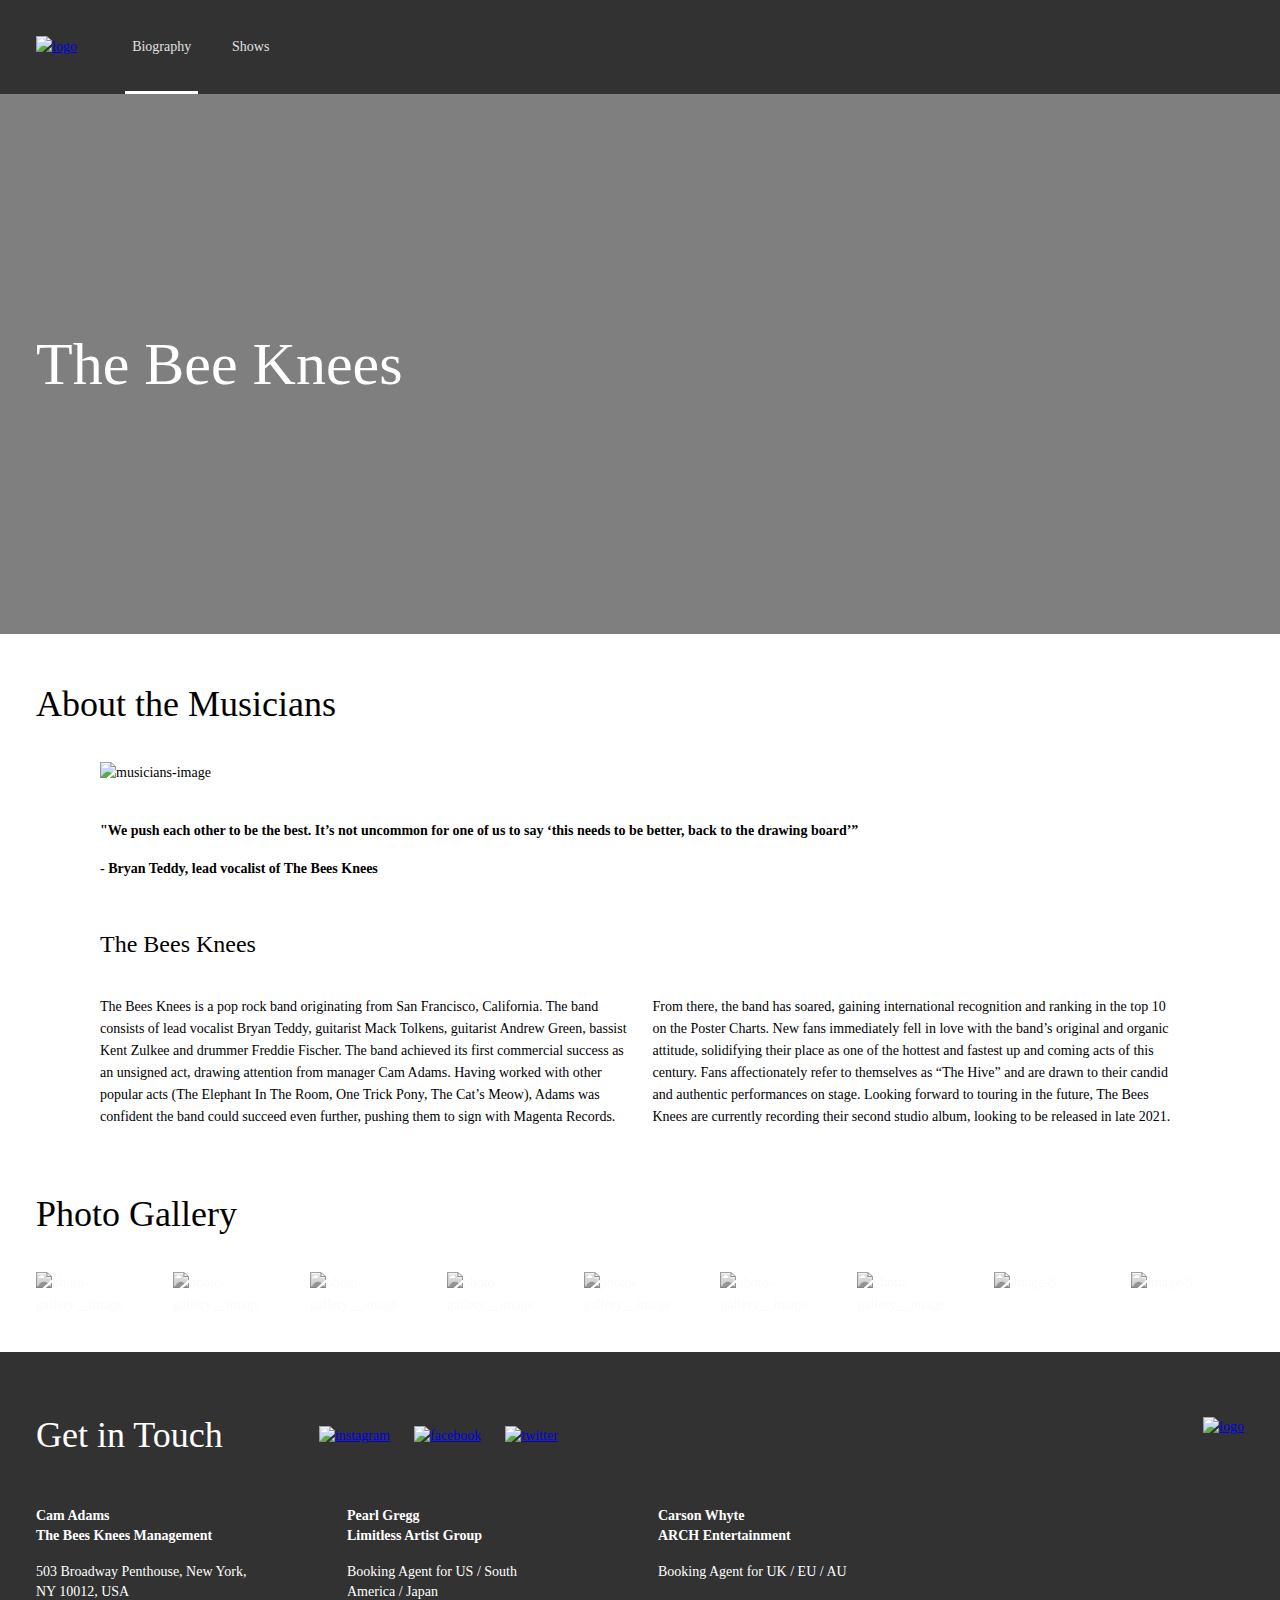
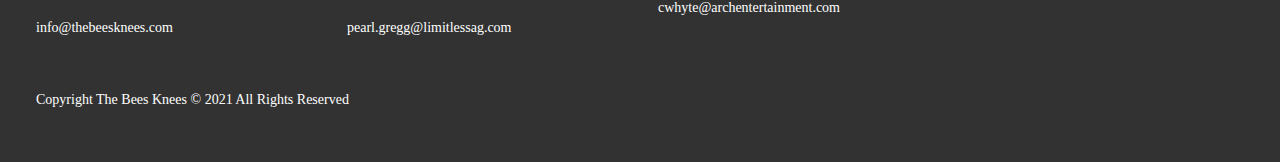
==== commit 9887159c: "final check before merging and submit" ====
--- a/index.html
+++ b/index.html
@@ -4,17 +4,14 @@
     <meta charset="UTF-8" />
     <meta name="viewport" content="width=device-width, initial-scale=1.0" />
     <link rel="stylesheet" href="./styles/bio.css" />
-    <title>BandSite</title>
+    <title>Biography Site</title>
   </head>
   <body>
-    <!-- NAVIGATION BAR -->
+    <!-- HEADER -->
     <header class="header">
       <div class="header__container">
         <a href="./index.html"
-          ><img
-            class="logo"
-            src="./assets/Logo/Logo-bandsite.svg"
-            alt="Bandlogo"
+          ><img class="logo" src="./assets/Logo/Logo-bandsite.svg" alt="logo"
         /></a>
         <nav>
           <ul class="header__list">
@@ -24,25 +21,29 @@
               >
             </li>
             <li class="header__item">
-              <a class="header__link" href="#">Shows</a>
+              <a class="header__link" href="index.html">Shows</a>
             </li>
           </ul>
         </nav>
       </div>
     </header>
 
-    <!-- HERO BANNER -->
+    <!-- HERO -->
     <section class="hero-banner">
       <h1 class="hero-banner__heading">The Bee Knees</h1>
     </section>
 
-    <!-- MAIN CONTAINER-->
+    <!-- MAIN-->
     <main class="main">
       <div class="main__container">
         <h2 class="main__heading">About the Musicians</h2>
 
         <div class="main__detail">
-          <img class="main__img" src="./assets/Images/band.jpg" alt="" />
+          <img
+            class="main__img"
+            src="./assets/Images/band.jpg"
+            alt="musicians-image"
+          />
           <p class="main__vocalist">
             "We push each other to be the best. It’s not uncommon for one of us
             to say ‘this needs to be better, back to the drawing board’”
@@ -88,37 +89,37 @@
           <img
             class="photo-gallery__img"
             src="./assets/Images/Photo-gallery-1.jpg"
-            alt="image-1"
+            alt="photo-gallery__image"
           />
           <img
             class="photo-gallery__img"
             src="./assets/Images/Photo-gallery-2.jpg"
-            alt="image-2"
+            alt="photo-gallery__image"
           />
           <img
             class="photo-gallery__img"
             src="./assets/Images/Photo-gallery-3.jpg"
-            alt="image-3"
+            alt="photo-gallery__image"
           />
           <img
             class="photo-gallery__img"
             src="./assets/Images/Photo-gallery-4.jpg"
-            alt="image-4"
+            alt="photo-gallery__image"
           />
           <img
             class="photo-gallery__img"
             src="./assets/Images/Photo-gallery-5.jpg"
-            alt="image-5"
+            alt="photo-gallery__image"
           />
           <img
             class="photo-gallery__img"
             src="./assets/Images/Photo-gallery-6.jpg"
-            alt="image-6"
+            alt="photo-gallery__image"
           />
           <img
             class="photo-gallery__img"
             src="./assets/Images/Photo-gallery-7.jpg"
-            alt="image-7"
+            alt="photo-gallery__image"
           />
           <img
             class="photo-gallery__img"
@@ -134,27 +135,27 @@
       </div>
     </section>
 
-    <!-- SITE FOOTER -->
+    <!-- FOOTER -->
     <footer class="footer">
       <div class="footer__container">
         <div class="footer__wrap">
           <h2 class="footer__heading">Get in Touch</h2>
           <div class="icons">
-            <a href="#"
+            <a href="https://instagram.com"
               ><img
                 class="icon"
                 src="./assets/Icons/SVG/Icon-instagram.svg"
                 alt="instagram"
             /></a>
 
-            <a href="#"
+            <a href="https://facebook.com"
               ><img
                 class="icon"
                 src="./assets/Icons/SVG/Icon-facebook.svg"
                 alt="facebook"
             /></a>
 
-            <a href="#">
+            <a href="https://twitter.com">
               <img
                 class="icon"
                 src="./assets/Icons/SVG/Icon-twitter.svg"
@@ -166,14 +167,14 @@
             ><img
               class="logo logo__tablet-footer"
               src="./assets/Logo/Logo-bandsite.svg"
-              alt="BandSite-logo"
+              alt="logo"
           /></a>
         </div>
 
         <div class="footer__contacts">
           <div class="footer__contact">
             <p class="footer__name">Cam Adams</p>
-            <p class="footer__department">The Bees Knees Management</p>
+            <p class="footer__company">The Bees Knees Management</p>
             <p class="footer__address">
               503 Broadway Penthouse, New York, NY 10012, USA
             </p>
@@ -182,7 +183,7 @@
 
           <div class="footer__contact">
             <p class="footer__name">Pearl Gregg</p>
-            <p class="footer__department">Limitless Artist Group</p>
+            <p class="footer__company">Limitless Artist Group</p>
             <p class="footer__address">
               Booking Agent for US / South America / Japan
             </p>
@@ -191,7 +192,7 @@
 
           <div class="footer__contact">
             <p class="footer__name">Carson Whyte</p>
-            <p class="footer__department">ARCH Entertainment</p>
+            <p class="footer__company">ARCH Entertainment</p>
             <p class="footer__address">Booking Agent for UK / EU / AU</p>
             <p>cwhyte@archentertainment.com</p>
           </div>
@@ -201,7 +202,7 @@
           ><img
             class="logo logo__mobile-footer"
             src="./assets/Logo/Logo-bandsite.svg"
-            alt="BandSite-logo"
+            alt="logo"
         /></a>
         <p class="footer__copy-right">
           Copyright The Bees Knees © 2021 All Rights Reserved
--- a/styles/bio.css
+++ b/styles/bio.css
@@ -106,7 +106,7 @@
   .header__container {
     flex-direction: row;
     align-items: flex-start;
-    gap: 2rem;
+    gap: 3rem;
   }
 }
 @media (min-width: 1280px) {
@@ -122,6 +122,7 @@
   display: flex;
   text-align: start;
   justify-content: center;
+  gap: 0.5rem;
 }
 @media (min-width: 768px) {
   .header__list {
@@ -245,6 +246,12 @@
   padding: 1.5rem 1rem 1rem 1rem;
   color: #fafafa;
 }
+@media (min-width: 1280px) {
+  .photo-gallery__container {
+    margin: 0 auto;
+    max-width: 1280px;
+  }
+}
 .photo-gallery__img-wrap {
   display: flex;
   flex-direction: column;
@@ -254,17 +261,21 @@
   .photo-gallery__img-wrap {
     flex-direction: row;
     flex-wrap: wrap;
-    justify-content: center;
     gap: 1.5rem;
   }
 }
 .photo-gallery__img {
   width: 100%;
   height: auto;
+  filter: grayscale(100%);
+}
+.photo-gallery__img:hover {
+  filter: none;
 }
 @media (min-width: 768px) {
   .photo-gallery__img {
-    width: 31%;
+    flex: 1;
+    width: 30%;
   }
 }
 .photo-gallery__heading {
@@ -275,12 +286,6 @@
   .photo-gallery {
     padding: 3rem 2.25rem 2.25rem 2.25rem;
     margin-top: 0rem;
-  }
-}
-@media (min-width: 1280px) {
-  .photo-gallery .photo-gallery__container {
-    margin: 0 auto;
-    max-width: 1280px;
   }
 }
 
@@ -333,7 +338,7 @@
 .footer__name {
   margin-bottom: 0;
 }
-.footer__department, .footer__name {
+.footer__company, .footer__name {
   font-weight: 600;
   margin-top: 0;
 }
